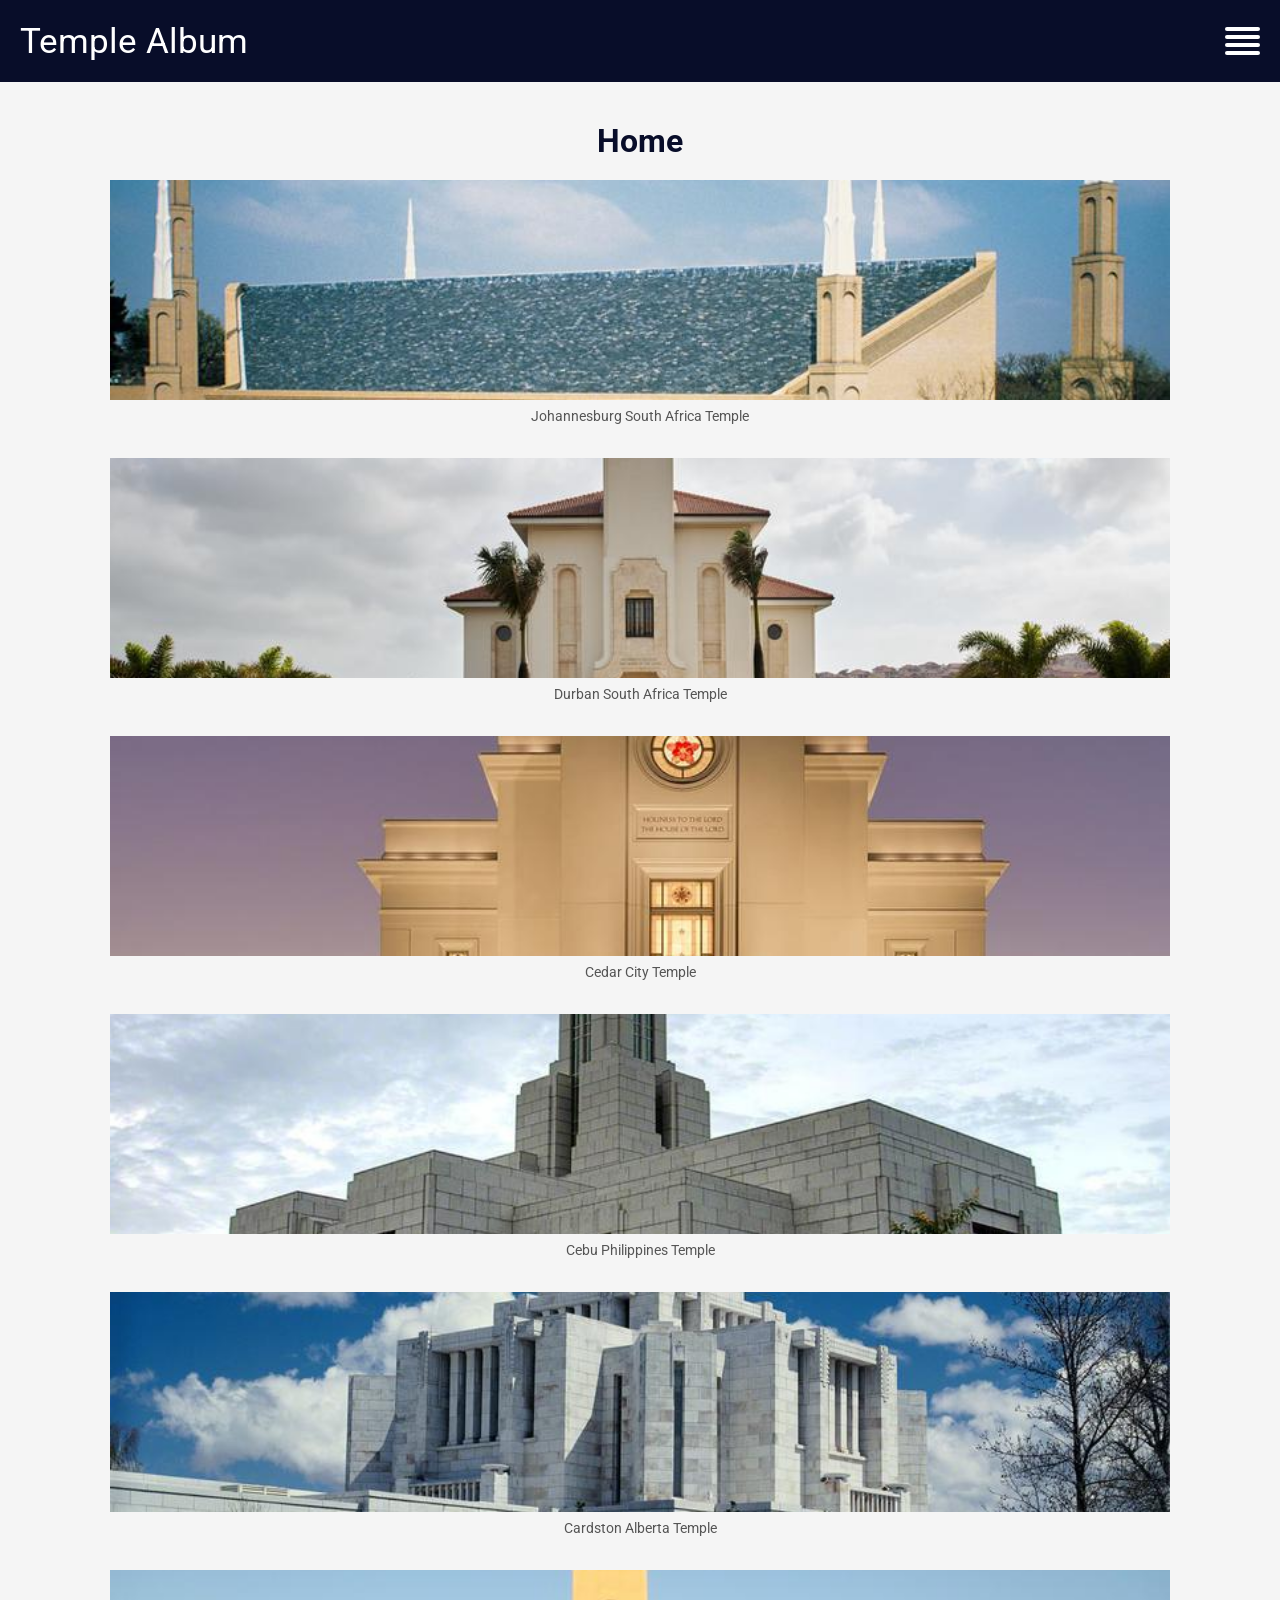
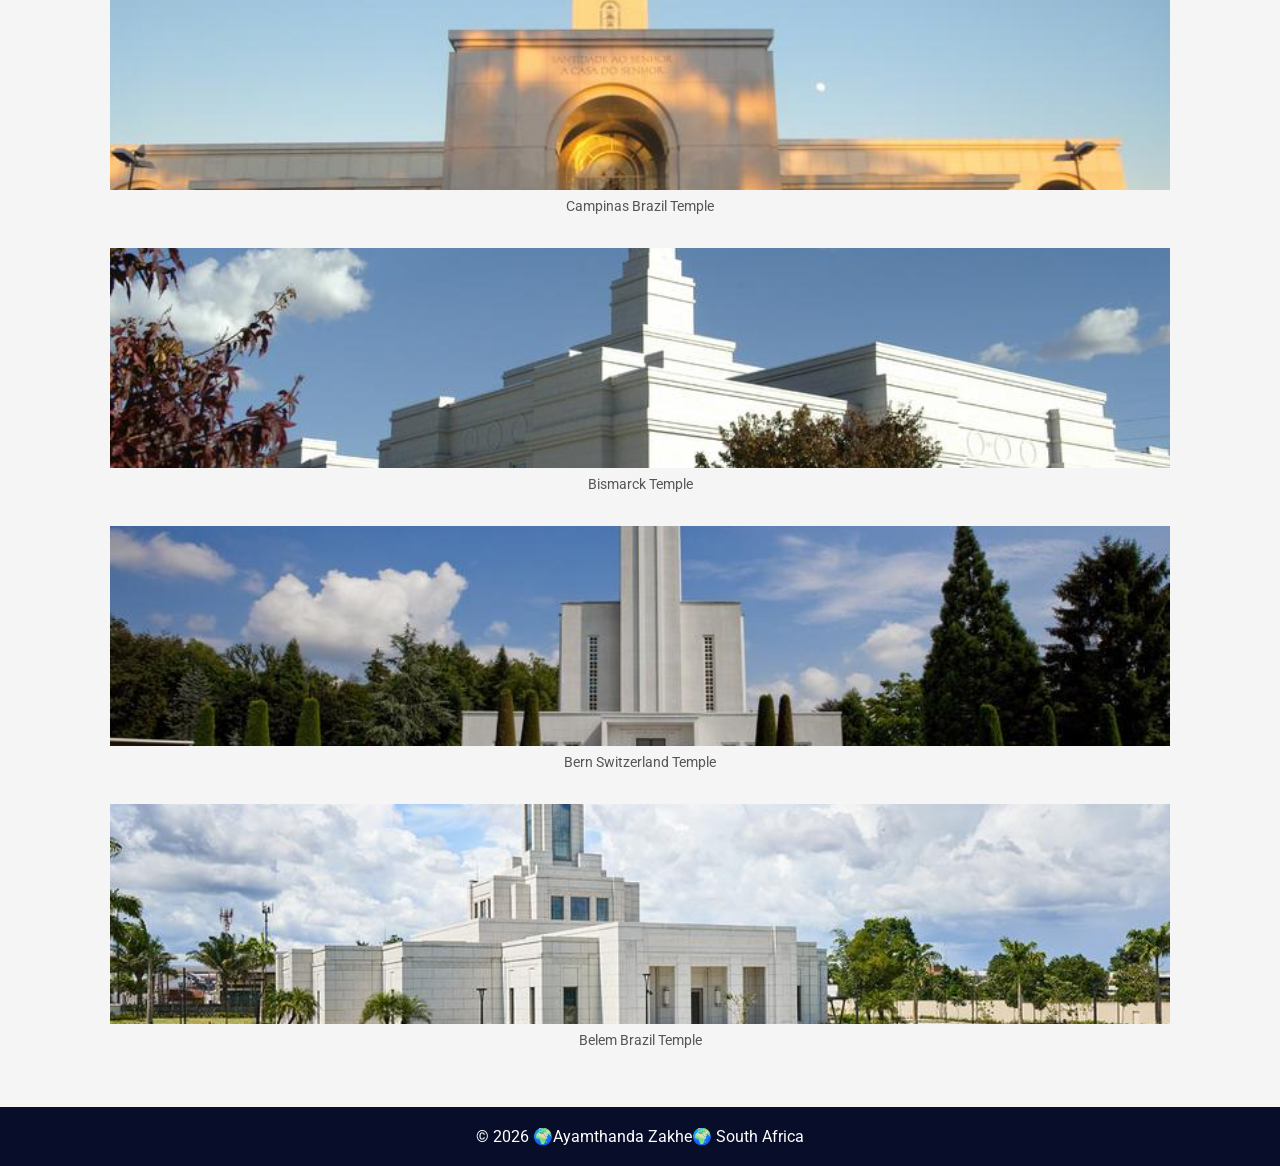
==== temples.html @ b0ae749f "w02" ====
<!DOCTYPE html>
<html lang="en">

<head>
    <meta charset="UTF-8">
    <meta name="viewport" content="width=device-width, initial-scale=1.0">
    <meta name="description" content="Temple Album showing beautiful temples around the world.">
    <meta name="author" content="Ayamthanda Zakhe">
    <link rel="stylesheet" href="styles/temples.css">
    <link rel="stylesheet" href="styles/temples-large.css" media="screen and (mmin-width: 700px)">
    <link rel="preconnect" href="https://fonts.googleapis.com">
    <link rel="preconnect" href="https://fonts.gstatic.com" crossorigin>
    <link href="https://fonts.googleapis.com/css2?family=Roboto:wght@400;500;700&display=swap" rel="stylesheet">
    <script src="scripts/temples.js" defer></script>
    <title>Temple Album</title>
</head>

<body>
    <header>
        <span id="course-Tittle"> Temple Album </span>

        <button id="menu-button" aria-label="Open navigation menu">
            <span></span>
            <span></span>
            <span></span>
            <span></span>
        </button>
        <nav id="navigation">
            <a href="temples.html">Home</a>
            <a href="#">Old</a>
            <a href="#">New</a>
            <a href="#">Large</a>
            <a href="#">Small</a>
        </nav>
    </header>
    <main>
        <h1>Home</h1>
        <div class="temple-gallery">
            <figure>
                <img src="images/johannesburg-south-africa-temple.jpg" alt="South African Temple" class="Temple-name">
                <figcaption> Johannesburg South Africa Temple</figcaption>
            </figure>
            <figure>
                <img src="images/durban-south-africa-temple.jpg" alt="South African Temple" class="Temple-name">
                <figcaption>Durban South Africa Temple</figcaption>
            </figure>
            <figure>
                <img src="images/Cedar-City-temple.jpg" alt="United States of America Temple" class="Temple-name">
                <figcaption>Cedar City Temple</figcaption>
            </figure>
            <figure>
                <img src="images/cebu-philippines-temple.jpg" alt="Philippines Temple" class="Temple-name">
                <figcaption> Cebu Philippines Temple</figcaption>
            </figure>
            <figure>
                <img src="images/cardston-alberta-temple.jpg" alt="Canada Temple" class="Temple-name">
                <figcaption> Cardston Alberta Temple</figcaption>
            </figure>
            <figure>
                <img src="images/campinas-brazil-temple.jpg" alt="Brazil Temple" class="Temple-name">
                <figcaption>Campinas Brazil Temple</figcaption>
            </figure>
            <figure>
                <img src="images/bismarck-temple.jpg" alt="United States of America Temple" class="Temple-name">
                <figcaption>Bismarck Temple</figcaption>
            </figure>
            <figure>
                <img src="images/bern-switzerland-temple.jpg" alt="Switzerland Temple" class="Temple-name">
                <figcaption>Bern Switzerland Temple</figcaption>
            </figure>
            <figure>
                <img src="images/belem_brazil_temple.jpg" alt="Brazil Temple" class="Temple-name">
                <figcaption>Belem Brazil Temple</figcaption>
            </figure>
        </div>
    </main>
    <footer>
        <p>&copy; 2026 <span id="currentyear"></span>
            🌍Ayamthanda Zakhe🌍 South Africa</p>
        <p id="lastModified"></p>
    </footer>
    <script src="scripts/temples.js" defer></script>
</body>

</html>
---- styles/temples.css ----
* {
    margin: 0;
    padding: 0;
    box-sizing: border-box;
}

body {
    font-family: 'Roboto', sans-serif;
    background-color: #f5f5f5;
}

header {
    background-color: #080d29;
    color: white;
    padding: 20px;
    display: flex;
    justify-content: space-between;
    align-items: center;
}

header h1 {
    font-size: 2.2rem;
}

#menu-button {
    background: none;
    border: none;
    display: flex;
    flex-direction: column;
    gap: 4px;
    cursor: pointer;
}

#menuButton span {
    display: block;
    width: 30px;
    height: 4px;
    background-color: white;
}

nav {
    display: none;
    flex-direction: column;
    width: 100%;
    text-align: center;

}

nav.show {
    display: flex;
}

nav a {
    color: white;
    text-decoration: none;
    padding: 12px;
}

nav a:hover {
    background-color: #343b5e;
}

main {
    max-width: 1100px;
    margin: 0 auto;
    padding: 20px;
}

h1 {
    text-align: center;
    margin: 20px auto;
    color: #080d29;
    width: 100%;
    display: block;
}

.temple-gallery {
    display: grid;
    grid-template-columns: 1fr;
    gap: 25px;
}


figure {
    text-align: center;
}

figure img {
    width: 100%;
    height: 220px;
    object-fit: cover;
    display: block;
}

figcaption {
    color: #555;
    padding: 8px;
    font-size: 0.9rem;
}

footer {
    background-color: #080d29;
    color: white;
    text-align: center;
    padding: 20px;
    margin-top: 30px;
}

@media screen and (min-width: 699px) {
    header span {
        font-size: 2.2rem;
    }

    .temple-gallery {
        grid-template-columns: 1fr;
    }
}

#menu-button {
    display: flex;
    flex-direction: column;
    justify-content: space-between;
    width: 35px;
    height: 28px;
    background: none;
    border: none;
    cursor: pointer;
}


#menu-button span {
    display: block;
    width: 35px;
    height: 4px;
    background-color: white;
    border-radius: 2px;
}
---- styles/temples-large.css ----
header {
    flex-wrap: wrap;
}

header span {
    font-size: 1.8 rem;
}

nav {
    display: flex;
    flex-direction: row;
    width: auto
}

nav a {
    padding: 10px 20px;
}

.temple-gallery {
    grid-template-columns: repeat(3, 1fr);
}

figure img {
    height: 250px
}

@media screen and(min-width: 700px) {
    header span {
        font-size: 1.8rem;
    }

    #menu-button {
        display: none;
    }

    nav {
        display: flex;
        flex-direction: row;
        width: auto;
    }

    .temple-gallery {
        grid-template-columns: repeat(3, 1fr);
    }
}
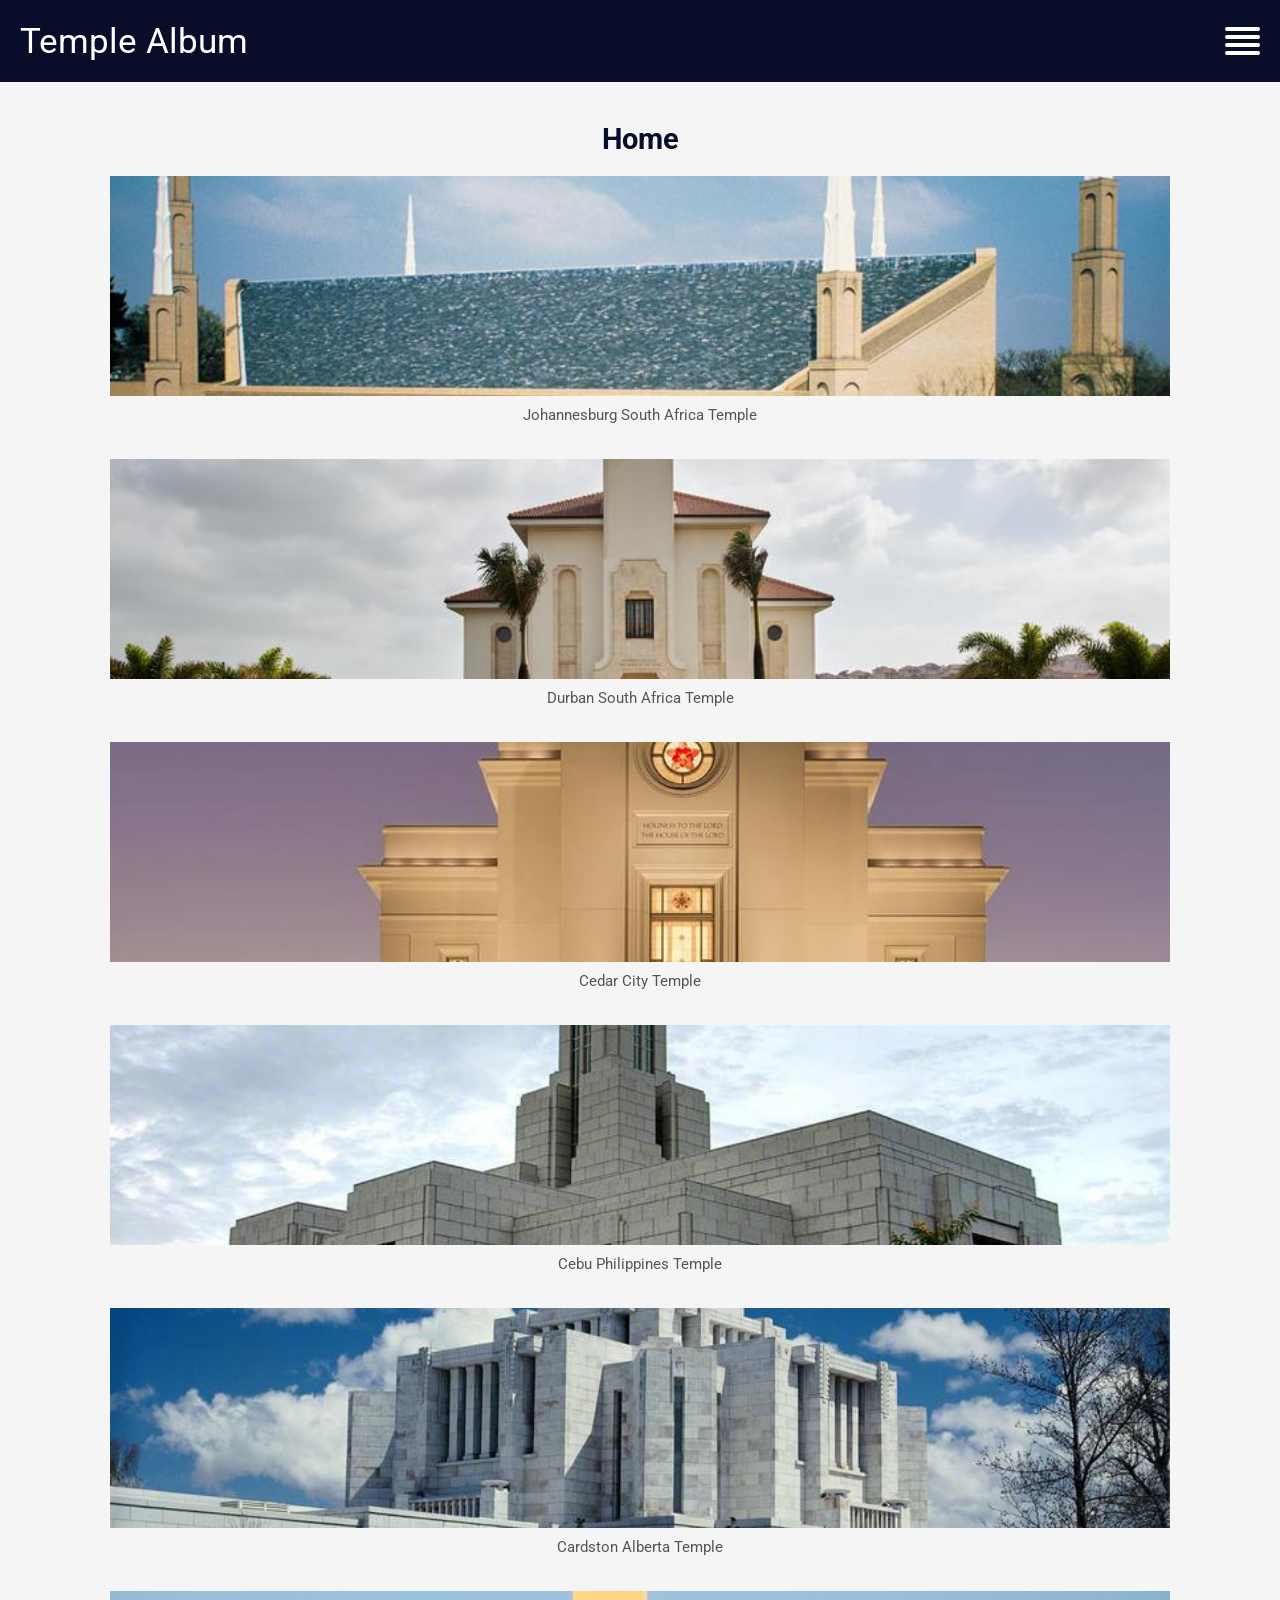
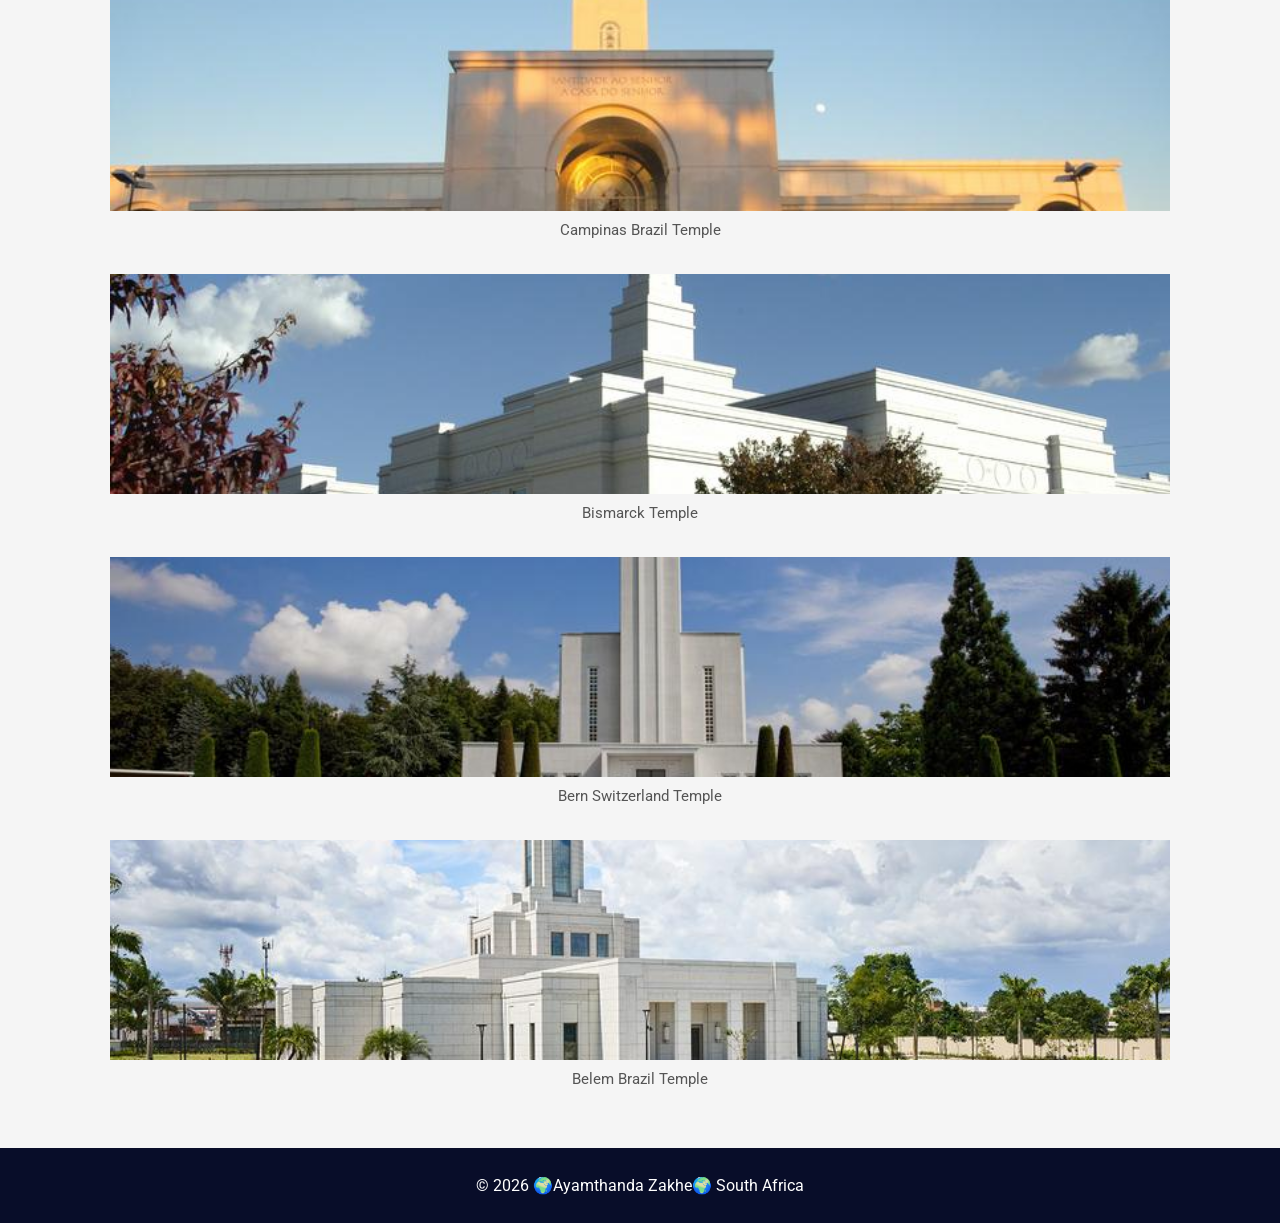
==== commit ffbe115b: "w02" ====
--- a/temples.html
+++ b/temples.html
@@ -7,7 +7,7 @@
     <meta name="description" content="Temple Album showing beautiful temples around the world.">
     <meta name="author" content="Ayamthanda Zakhe">
     <link rel="stylesheet" href="styles/temples.css">
-    <link rel="stylesheet" href="styles/temples-large.css" media="screen and (mmin-width: 700px)">
+    <link rel="stylesheet" href="styles/temples-large.css">
     <link rel="preconnect" href="https://fonts.googleapis.com">
     <link rel="preconnect" href="https://fonts.gstatic.com" crossorigin>
     <link href="https://fonts.googleapis.com/css2?family=Roboto:wght@400;500;700&display=swap" rel="stylesheet">
--- a/styles/temples.css
+++ b/styles/temples.css
@@ -16,26 +16,32 @@
     display: flex;
     justify-content: space-between;
     align-items: center;
+    flex-wrap: wrap;
 }
 
 header h1 {
     font-size: 2.2rem;
+    font-weight: bold;
 }
 
 #menu-button {
-    background: none;
-    border: none;
     display: flex;
     flex-direction: column;
-    gap: 4px;
+    justify-content: space-between;
+    width: 35px;
+    height: 28px;
+    padding: 0;
+    border: none;
+    background: none;
     cursor: pointer;
 }
 
 #menuButton span {
     display: block;
-    width: 30px;
+    width: 35px;
     height: 4px;
     background-color: white;
+    border-radius: 2px;
 }
 
 nav {
@@ -54,6 +60,7 @@
     color: white;
     text-decoration: none;
     padding: 12px;
+    font-size: 1.1rem;
 }
 
 nav a:hover {
@@ -68,10 +75,9 @@
 
 h1 {
     text-align: center;
-    margin: 20px auto;
     color: #080d29;
-    width: 100%;
-    display: block;
+    font-size: 1.8rem;
+    margin: 20px 0;
 }
 
 .temple-gallery {
@@ -94,8 +100,8 @@
 
 figcaption {
     color: #555;
-    padding: 8px;
-    font-size: 0.9rem;
+    padding: 10px;
+    font-size: 0.95rem;
 }
 
 footer {
@@ -106,6 +112,9 @@
     margin-top: 30px;
 }
 
+footer p {
+    margin: 8px 0;
+}
 @media screen and (min-width: 699px) {
     header span {
         font-size: 2.2rem;
--- a/styles/temples-large.css
+++ b/styles/temples-large.css
@@ -1,34 +1,13 @@
-header {
-    flex-wrap: wrap;
-}
-
-header span {
-    font-size: 1.8 rem;
-}
-
-nav {
-    display: flex;
-    flex-direction: row;
-    width: auto
-}
-
-nav a {
-    padding: 10px 20px;
-}
-
-.temple-gallery {
-    grid-template-columns: repeat(3, 1fr);
-}
-
-figure img {
-    height: 250px
-}
 
 @media screen and(min-width: 700px) {
     header span {
+        flex-wrap: nowrap;
+        padding: 20px 30px;
+    }
+
+    header h1 {
         font-size: 1.8rem;
     }
-
     #menu-button {
         display: none;
     }
@@ -36,10 +15,24 @@
     nav {
         display: flex;
         flex-direction: row;
+        justify-content: flex-end;
         width: auto;
     }
+    nav a {
+        padding: 10px 20px;
+        font-size: 1rem;
+    }
 
+    main {
+        max-width: 1100px;
+        margin: 0 auto;
+    }
     .temple-gallery {
         grid-template-columns: repeat(3, 1fr);
+        gap: 30px;
+    }
+
+    figure img {
+        height: 250px;
     }
 }
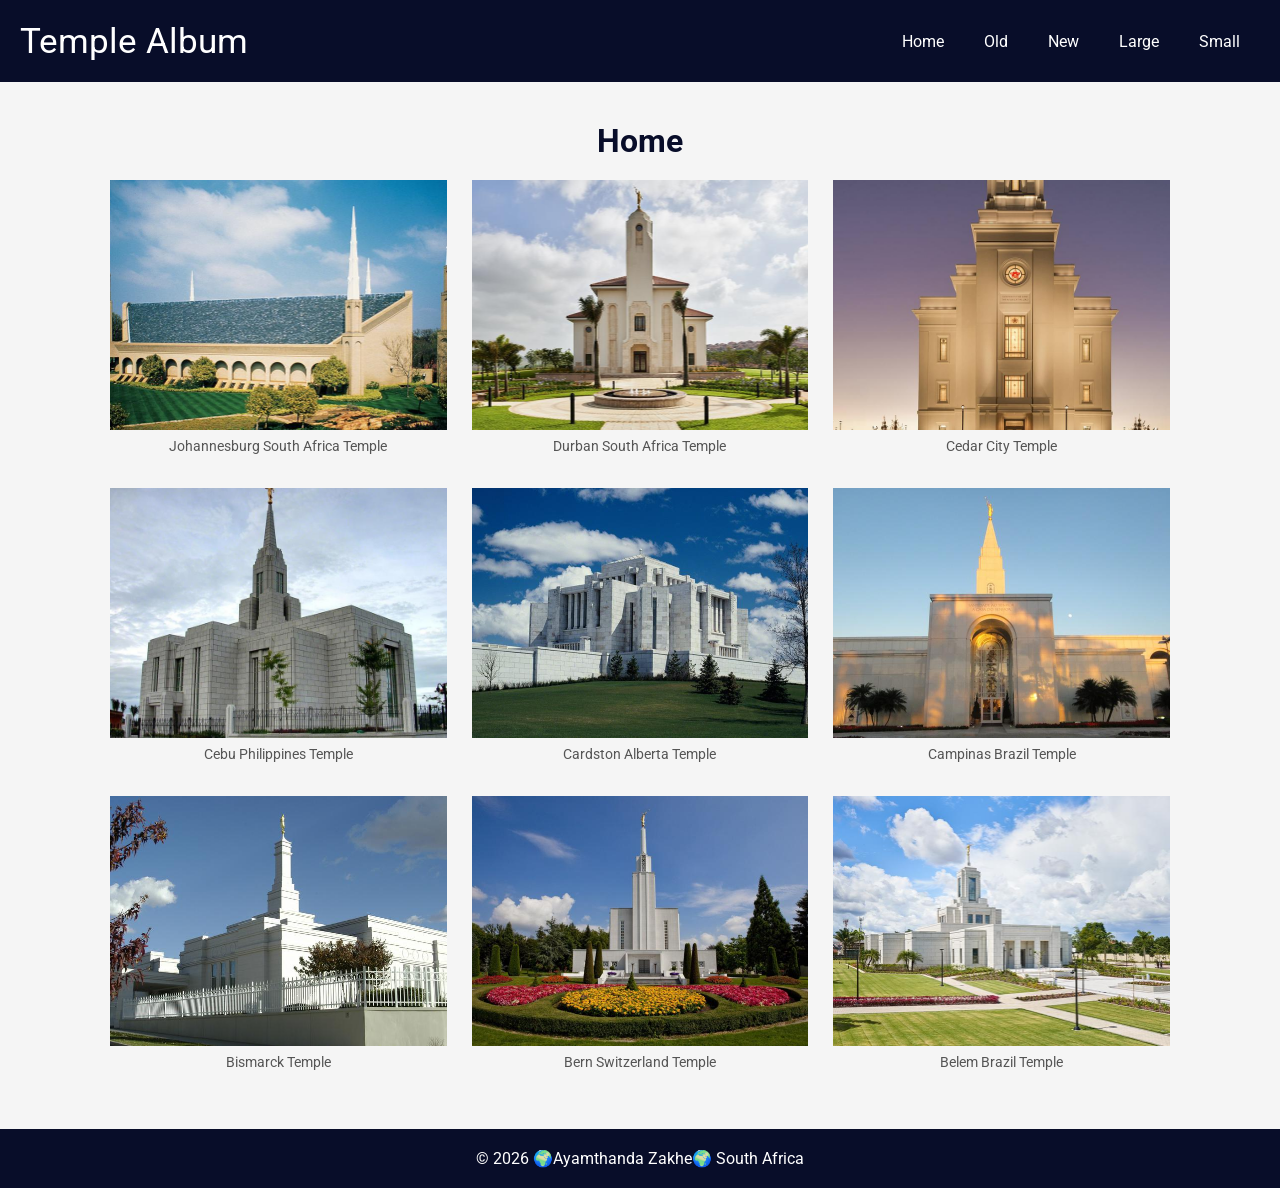
==== commit cfba7a99: "w02done" ====
--- a/temples.html
+++ b/temples.html
@@ -19,12 +19,7 @@
     <header>
         <span id="course-Tittle"> Temple Album </span>
 
-        <button id="menu-button" aria-label="Open navigation menu">
-            <span></span>
-            <span></span>
-            <span></span>
-            <span></span>
-        </button>
+        <button id="menu-button" aria-label="Open navigation menu">&#9776</button>
         <nav id="navigation">
             <a href="temples.html">Home</a>
             <a href="#">Old</a>
--- a/styles/temples.css
+++ b/styles/temples.css
@@ -16,23 +16,17 @@
     display: flex;
     justify-content: space-between;
     align-items: center;
-    flex-wrap: wrap;
 }
 
 header h1 {
-    font-size: 2.2rem;
-    font-weight: bold;
+    font-size: 1.8rem;
 }
 
 #menu-button {
-    display: flex;
-    flex-direction: column;
-    justify-content: space-between;
-    width: 35px;
-    height: 28px;
-    padding: 0;
+    background: none;
     border: none;
-    background: none;
+    color: white;
+    font-size: 2rem;
     cursor: pointer;
 }
 
@@ -60,7 +54,6 @@
     color: white;
     text-decoration: none;
     padding: 12px;
-    font-size: 1.1rem;
 }
 
 nav a:hover {
@@ -76,7 +69,6 @@
 h1 {
     text-align: center;
     color: #080d29;
-    font-size: 1.8rem;
     margin: 20px 0;
 }
 
@@ -100,8 +92,8 @@
 
 figcaption {
     color: #555;
-    padding: 10px;
-    font-size: 0.95rem;
+    padding: 8px;
+    font-size: 0.9rem;
 }
 
 footer {
@@ -112,35 +104,32 @@
     margin-top: 30px;
 }
 
-footer p {
-    margin: 8px 0;
-}
 @media screen and (min-width: 699px) {
+    header {
+        flex-wrap: wrap;
+    }
     header span {
         font-size: 2.2rem;
     }
 
+    #menu-button {
+        display:none;
+    }
+
+    nav {
+        display: flex;
+        flex-direction: row;
+        width: auto;
+    }
+    nav a {
+        padding: 10px 20px;
+    }
     .temple-gallery {
-        grid-template-columns: 1fr;
+        grid-template-columns: repeat(3, 1fr);
+    }
+
+    figure img {
+        height: 250px;
     }
 }
 
-#menu-button {
-    display: flex;
-    flex-direction: column;
-    justify-content: space-between;
-    width: 35px;
-    height: 28px;
-    background: none;
-    border: none;
-    cursor: pointer;
-}
-
-
-#menu-button span {
-    display: block;
-    width: 35px;
-    height: 4px;
-    background-color: white;
-    border-radius: 2px;
-}
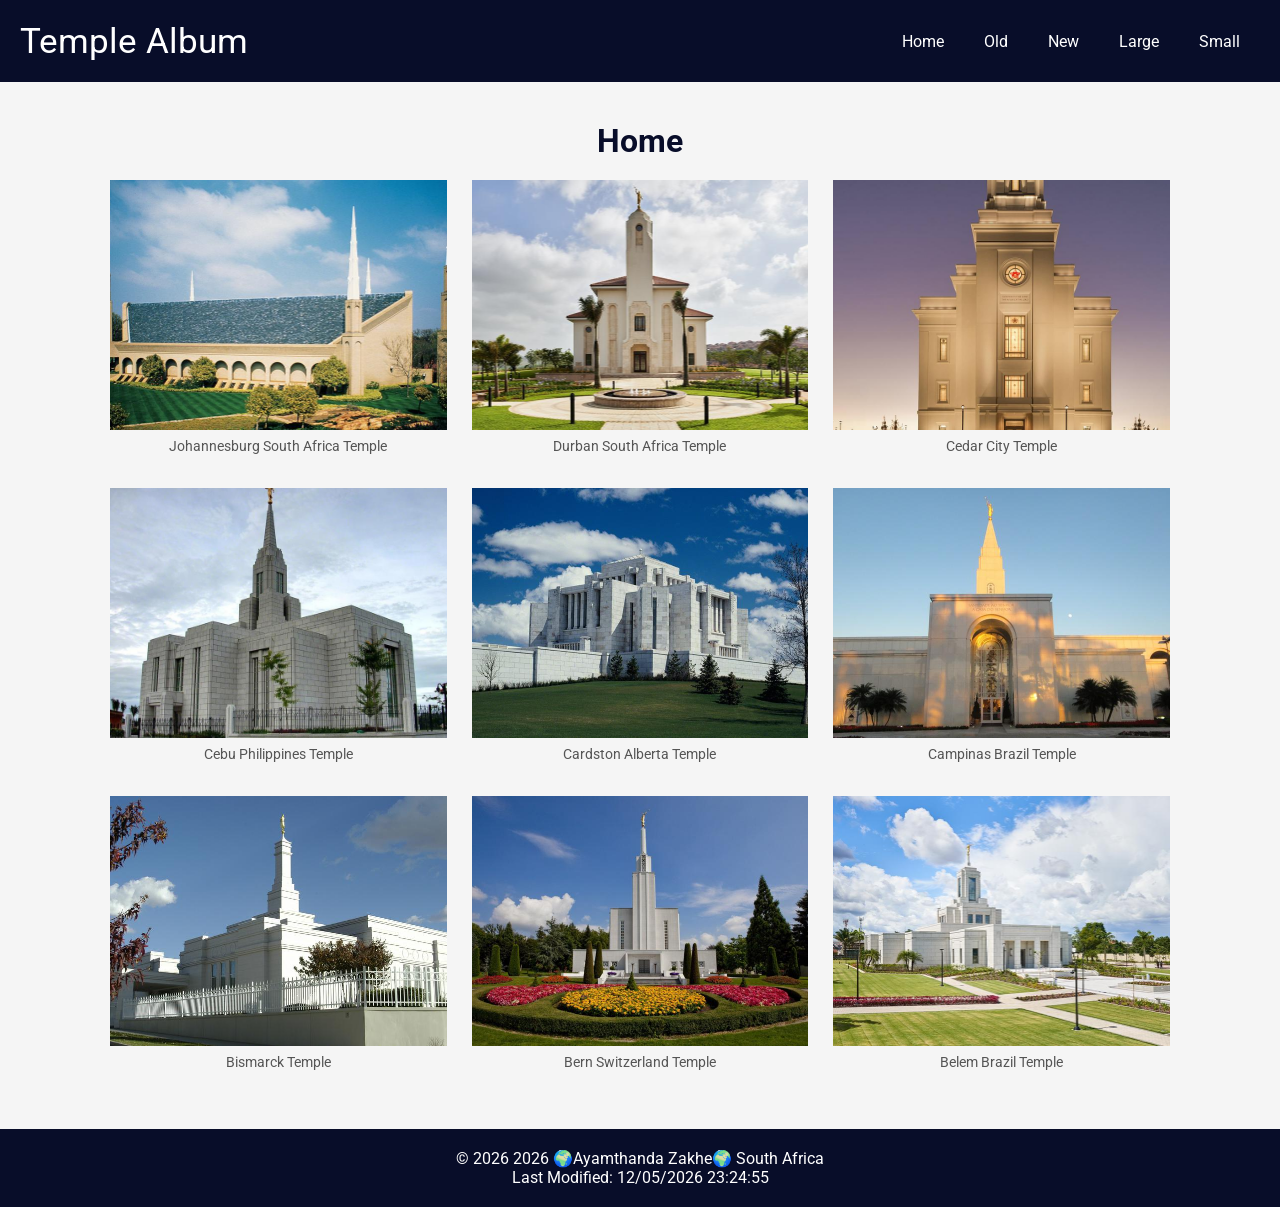
==== commit aca53ddc: "w02done" ====
--- a/temples.html
+++ b/temples.html
@@ -19,7 +19,7 @@
     <header>
         <span id="course-Tittle"> Temple Album </span>
 
-        <button id="menu-button" aria-label="Open navigation menu">&#9776</button>
+        <button id="menu-button" aria-label="Open navigation menu">&#9776;</button>
         <nav id="navigation">
             <a href="temples.html">Home</a>
             <a href="#">Old</a>
--- a/styles/temples.css
+++ b/styles/temples.css
@@ -16,6 +16,10 @@
     display: flex;
     justify-content: space-between;
     align-items: center;
+}
+
+header span {
+    
 }
 
 header h1 {
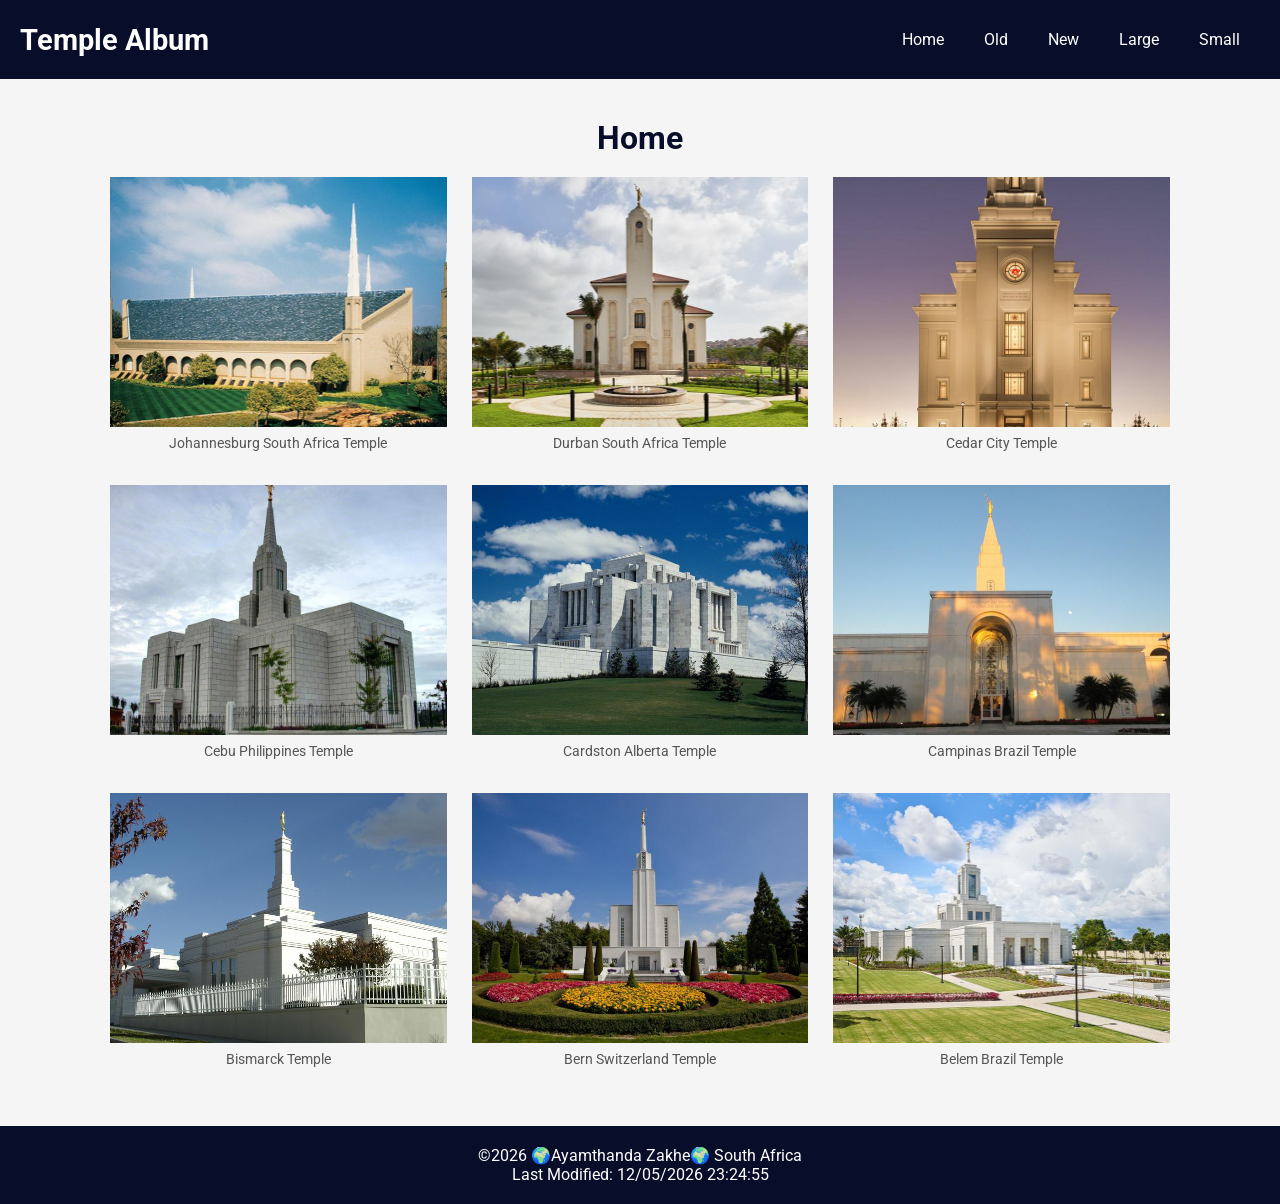
==== commit 922a6762: "done" ====
--- a/temples.html
+++ b/temples.html
@@ -70,7 +70,7 @@
         </div>
     </main>
     <footer>
-        <p>&copy; 2026 <span id="currentyear"></span>
+        <p>&copy;<span id="currentyear"></span>
             🌍Ayamthanda Zakhe🌍 South Africa</p>
         <p id="lastModified"></p>
     </footer>
--- a/styles/temples.css
+++ b/styles/temples.css
@@ -18,12 +18,10 @@
     align-items: center;
 }
 
+
 header span {
-    
-}
-
-header h1 {
-    font-size: 1.8rem;
+    font-size: 2.5rem;
+    font-weight: bold;
 }
 
 #menu-button {
@@ -108,16 +106,17 @@
     margin-top: 30px;
 }
 
-@media screen and (min-width: 699px) {
+@media screen and (min-width: 700px) {
     header {
         flex-wrap: wrap;
     }
+
     header span {
-        font-size: 2.2rem;
+        font-size: 1.8rem;
     }
 
     #menu-button {
-        display:none;
+        display: none;
     }
 
     nav {
@@ -125,9 +124,11 @@
         flex-direction: row;
         width: auto;
     }
+
     nav a {
         padding: 10px 20px;
     }
+
     .temple-gallery {
         grid-template-columns: repeat(3, 1fr);
     }
@@ -135,5 +136,4 @@
     figure img {
         height: 250px;
     }
-}
-
+}
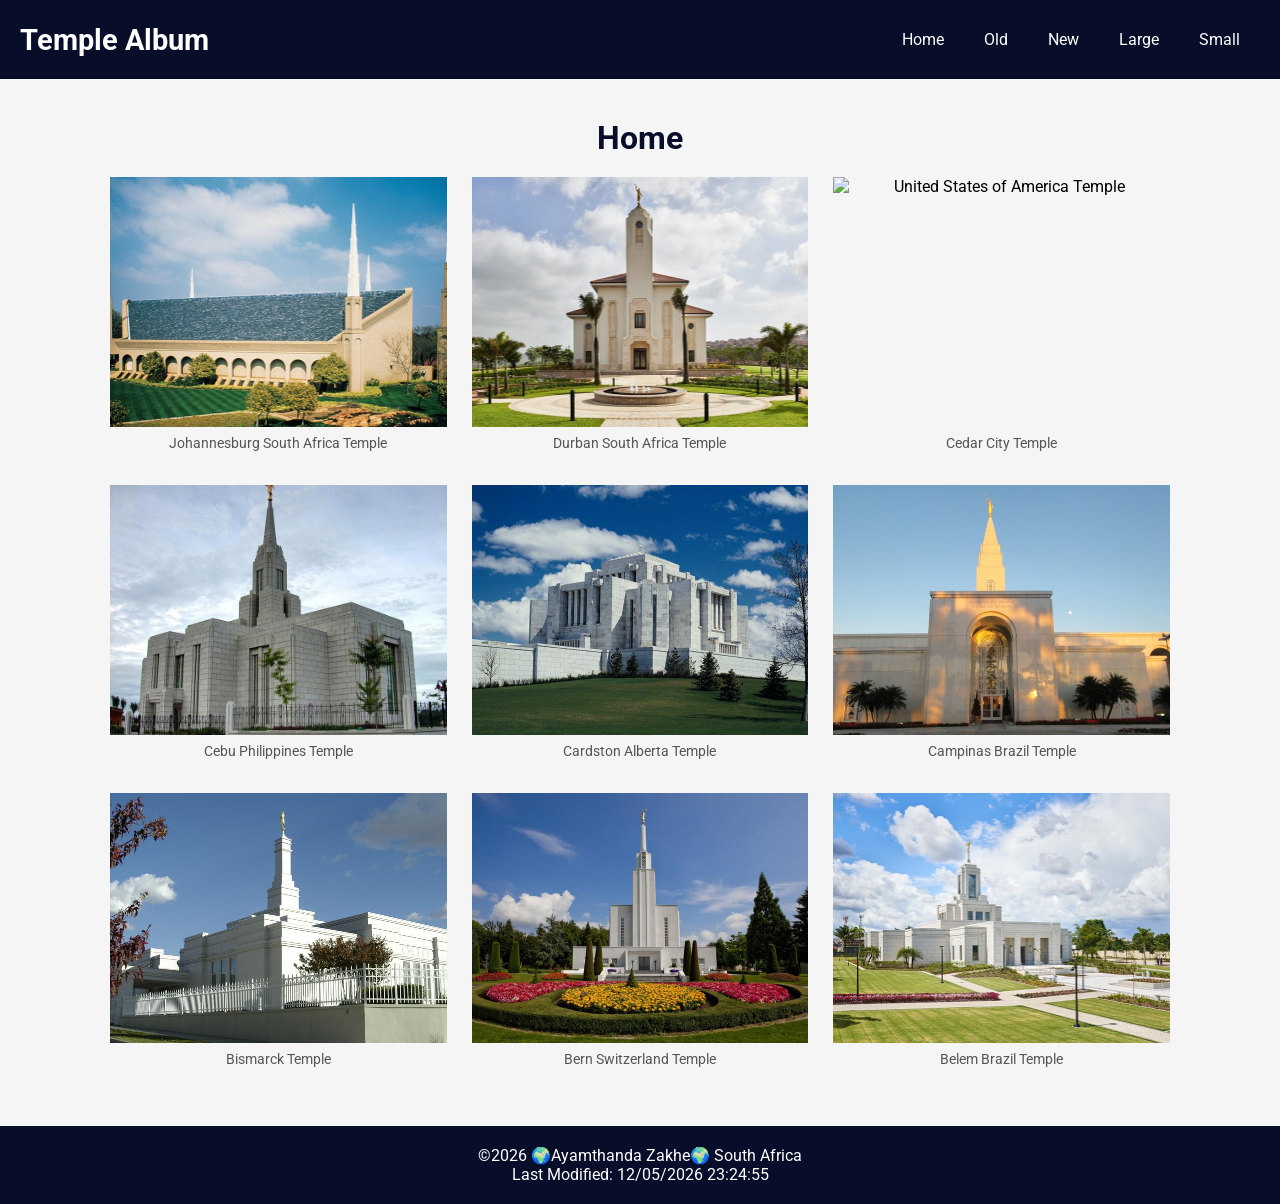
==== commit 625b5089: "W02" ====
--- a/temples.html
+++ b/temples.html
@@ -32,19 +32,19 @@
         <h1>Home</h1>
         <div class="temple-gallery">
             <figure>
-                <img src="images/johannesburg-south-africa-temple.jpg" alt="South African Temple" class="Temple-name">
+                <img src="images/johannesburg-temple.jpg" alt="South African Temple" class="Temple-name">
                 <figcaption> Johannesburg South Africa Temple</figcaption>
             </figure>
             <figure>
-                <img src="images/durban-south-africa-temple.jpg" alt="South African Temple" class="Temple-name">
+                <img src="images/durban-temple.jpg" alt="South African Temple" class="Temple-name">
                 <figcaption>Durban South Africa Temple</figcaption>
             </figure>
             <figure>
-                <img src="images/Cedar-City-temple.jpg" alt="United States of America Temple" class="Temple-name">
+                <img src="images/cedar-city-temple.jpg" alt="United States of America Temple" class="Temple-name">
                 <figcaption>Cedar City Temple</figcaption>
             </figure>
             <figure>
-                <img src="images/cebu-philippines-temple.jpg" alt="Philippines Temple" class="Temple-name">
+                <img src="images/cebu-temple.jpg" alt="Philippines Temple" class="Temple-name">
                 <figcaption> Cebu Philippines Temple</figcaption>
             </figure>
             <figure>
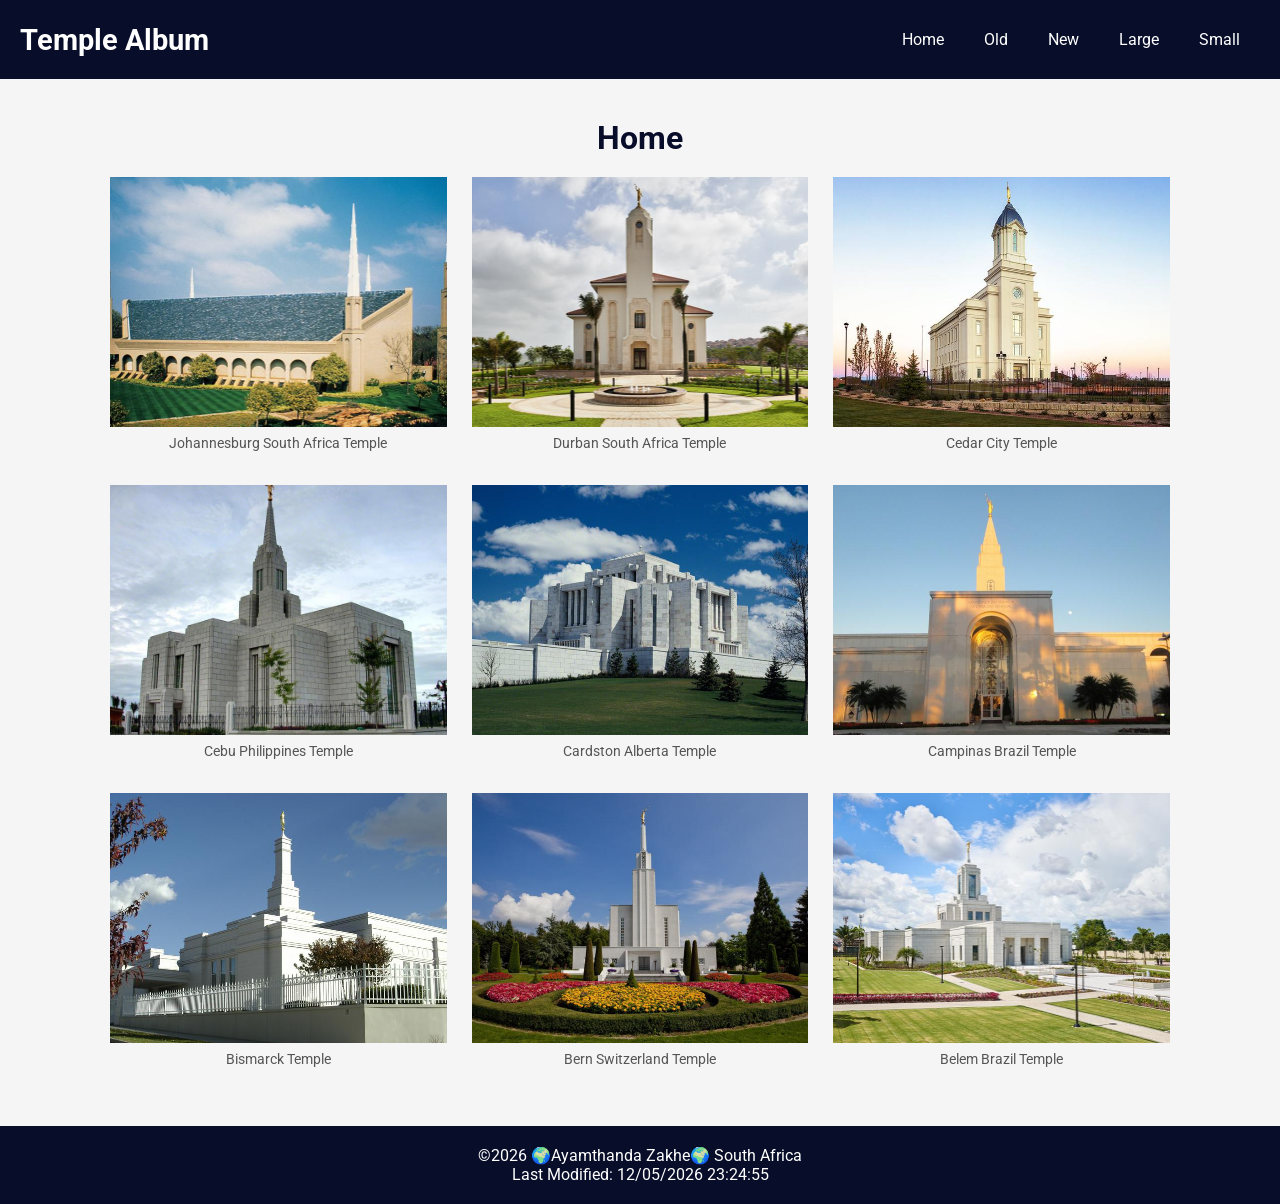
==== commit 272182df: "finished" ====
--- a/temples.html
+++ b/temples.html
@@ -40,7 +40,7 @@
                 <figcaption>Durban South Africa Temple</figcaption>
             </figure>
             <figure>
-                <img src="images/cedar-city-temple.jpg" alt="United States of America Temple" class="Temple-name">
+                <img src="images/cedarcity-temple.jpg" alt="United States of America Temple" class="Temple-name">
                 <figcaption>Cedar City Temple</figcaption>
             </figure>
             <figure>
@@ -74,7 +74,6 @@
             🌍Ayamthanda Zakhe🌍 South Africa</p>
         <p id="lastModified"></p>
     </footer>
-    <script src="scripts/temples.js" defer></script>
 </body>
 
 </html>
